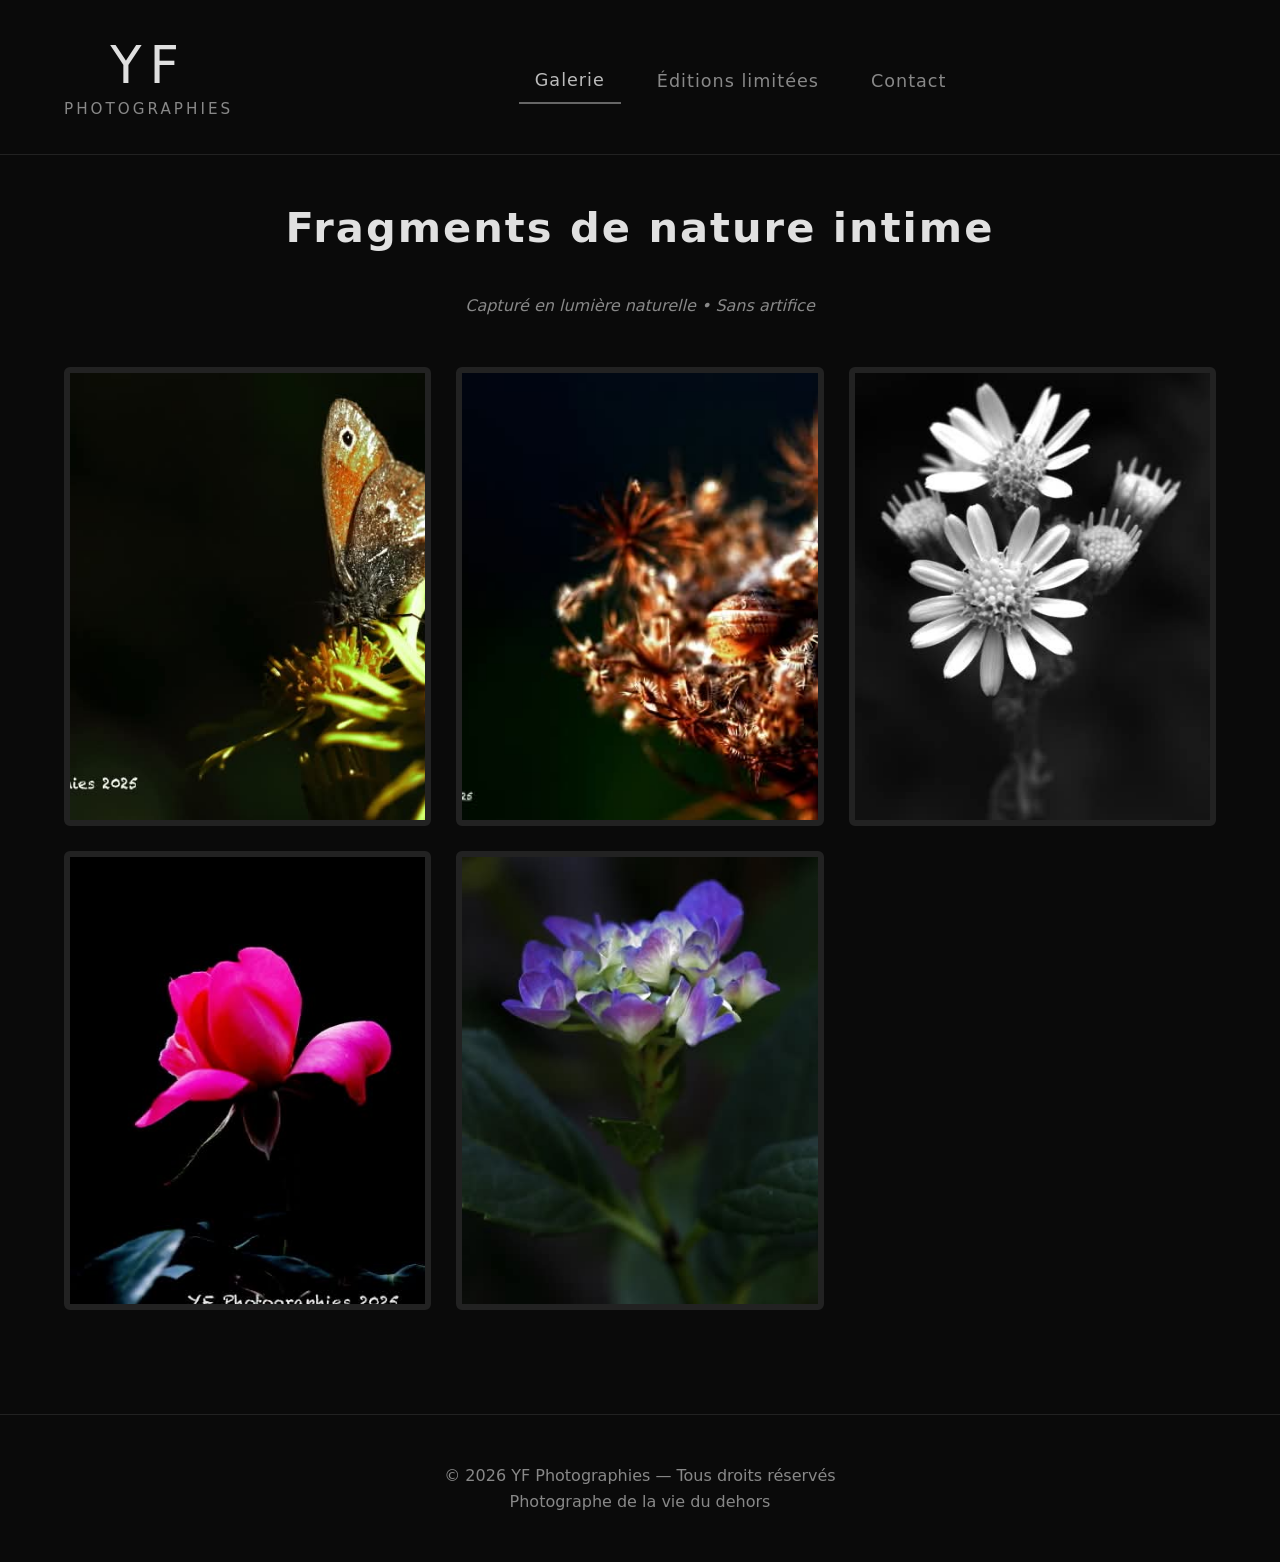
==== index_2.html @ 8306e8f3 "initial commit All files for a start" ====
<!DOCTYPE html>
<html lang="fr">
<head>
    <meta charset="UTF-8">
    <meta name="viewport" content="width=device-width, initial-scale=1.0">
    <title>YF Photographies — Fragments de nature intime</title>
    <style>
        :root {
            --bg: #0a0a0a;
            --text: #e0e0e0;
            --accent: #888888;
            --hover: #bbbbbb;
        }

        * { margin: 0; padding: 0; box-sizing: border-box; }
        body {
            background-color: var(--bg);
            color: var(--text);
            font-family: 'Segoe UI', system-ui, sans-serif;
            line-height: 1.6;
        }

        header {
            border-bottom: 1px solid #222;
            padding: 2.5rem 5% 2rem;
            position: sticky;
            top: 0;
            background: var(--bg);
            z-index: 100;
        }

         .header-content {
            max-width: 1200px;
            margin: 0 auto;
            display: flex;
            justify-content: space-between;
            align-items: center;
            flex-wrap: wrap;
            gap: 2rem;
        }

        .logo {
            text-align: center;
            text-decoration: none;
            color: inherit;
        }

        .logo-main {
            font-size: 3.2rem;
            font-weight: 300;
            letter-spacing: 8px;
            line-height: 1;
        }

        .logo-sub {
            font-size: 0.95rem;
            color: var(--accent);
            letter-spacing: 3px;
            margin-top: 6px;
        }

        nav {
            display: flex;
            justify-content: space-evenly;
            align-items: center;
            max-width: 1200px;
            margin: 0 auto;
            flex-wrap: wrap;
            gap: 20px;
        }

        .nav-link {
            color: var(--accent);
            text-decoration: none;
            font-size: 1.1rem;
            padding: 8px 16px;
            transition: all 0.3s ease;
            letter-spacing: 1px;
        }

        .nav-link:hover,
        .nav-link.active {
            color: var(--hover);
            border-bottom: 2px solid #666;
        }

        .logo {
            font-size: 1.8rem;
            letter-spacing: 3px;
            color: var(--text);
            text-decoration: none;
        }

        main {
            min-height: calc(100vh - 200px);
        }

        /* Pages */
        .page {
            display: none;
            padding: 40px 5%;
            max-width: 1400px;
            margin: 0 auto;
        }

        .page.active {
            display: block;
        }

        h1 {
            font-size: 2.6rem;
            text-align: center;
            margin-bottom: 2rem;
            letter-spacing: 2px;
        }

        .subtitle {
            text-align: center;
            color: var(--accent);
            font-style: italic;
            margin-bottom: 3rem;
        }

        /* Galerie */
        .gallery {
            display: grid;
            grid-template-columns: repeat(auto-fit, minmax(320px, 1fr));
            gap: 25px;
        }

        .photo {
            position: relative;
            overflow: hidden;
            aspect-ratio: 4 / 5;
            cursor: pointer;
            border: 6px solid #222;
            border-radius: 6px;
        }

        .photo img {
            width: 100%;
            height: 100%;
            object-fit: cover;
            transition: transform 0.4s ease;
        }

        .photo:hover img {
            transform: scale(1.06);
        }

        /* Lightbox */
        .lightbox {
            display: none;
            position: fixed;
            inset: 0;
            background: rgba(0,0,0,0.98);
            align-items: center;
            justify-content: center;
            z-index: 2000;
        }

        .lightbox-content {
            position: relative;
            max-width: 92%;
            max-height: 92vh;
        }

        .lightbox-content img {
            max-width: 100%;
            max-height: 92vh;
            box-shadow: 0 0 50px rgba(0,0,0,0.9);
        }

        .lightbox-close, .lightbox-prev, .lightbox-next {
            position: absolute;
            color: #ccc;
            font-size: 2.8rem;
            cursor: pointer;
            user-select: none;
        }

        .lightbox-close { top: -60px; right: 0; }
        .lightbox-prev { left: -70px; top: 50%; }
        .lightbox-next { right: -70px; top: 50%; }

        /* Éditions limitées */
        .edition-card {
            background: #111;
            border: 1px solid #333;
            padding: 25px;
            margin-bottom: 30px;
            max-width: 800px;
            margin-left: auto;
            margin-right: auto;
        }

        .price {
            font-size: 1.6rem;
            color: #aaa;
            margin: 15px 0;
        }

        /* Formulaire Contact */
        form {
            max-width: 700px;
            margin: 0 auto;
        }

        input, textarea {
            width: 100%;
            padding: 14px;
            margin-bottom: 20px;
            background: #111;
            border: 1px solid #444;
            color: var(--text);
            font-size: 1rem;
        }

        button {
            background: #222;
            color: var(--text);
            border: none;
            padding: 14px 40px;
            font-size: 1.1rem;
            cursor: pointer;
            transition: background 0.3s;
        }

        button:hover {
            background: #444;
        }

        footer {
            text-align: center;
            padding: 3rem 1rem;
            color: var(--accent);
            border-top: 1px solid #222;
            margin-top: 4rem;
        }
    </style>
</head>
<body>

    <header>
        <div class="header-content">
            <!-- Logo vertical -->
            <a href="#" class="logo" id="logo-link">
                <div class="logo-main">YF</div>
                <div class="logo-sub">PHOTOGRAPHIES</div>
            </a>

            <!-- Menu -->
            <nav>
                <a href="#" class="nav-link active" data-page="gallery">Galerie</a>
                <a href="#" class="nav-link" data-page="editions">Éditions limitées</a>
                <a href="#" class="nav-link" data-page="contact">Contact</a>
            </nav>
        </div>
        <!-- <nav>
            <a href="#" class="logo">YF</a>
            <a href="#" class="nav-link active" data-page="gallery">Galerie</a>
            <a href="#" class="nav-link" data-page="editions">Éditions limitées</a>
            <a href="#" class="nav-link" data-page="contact">Contact</a>
        </nav> -->
    </header>

    <main>
        <!-- ====================== PAGE GALERIE ====================== -->
        <div id="gallery" class="page active">
            <h1>Fragments de nature intime</h1>
            <p class="subtitle">Capturé en lumière naturelle • Sans artifice</p>
            
            <div class="gallery" id="gallery-container">
                <!-- Ajoute tes photos ici -->
                <!-- <div class="photo" data-src="https://via.placeholder.com/1200x1500/111/ddd?text=Fleur+bleue">
                    <img src="https://via.placeholder.com/800x1000/111/ddd?text=Fleur+bleue" alt="Fleur bleue">
                </div>
                <div class="photo" data-src="https://via.placeholder.com/1200x1500/111/ddd?text=Papillon">
                    <img src="https://via.placeholder.com/800x1000/111/ddd?text=Papillon" alt="Papillon">
                </div> -->
                <div class="photo" data-src="./assets/papillon.jpg">
                    <img src="./assets/papillon.jpg" alt="Papillon">
                </div>
                <div class="photo" data-src="./assets/escargot.jpg">
                    <img src="./assets/escargot.jpg" alt="escargot">
                </div>
                <div class="photo" data-src="./assets/fleur.jpg">
                    <img src="./assets/fleur.jpg" alt="fleur">
                </div>
                <div class="photo" data-src="./assets/rose.jpg">
                    <img src="./assets/rose.jpg" alt="rose">
                </div>
                <div class="photo" data-src="./assets/hortensia.jpg">
                    <img src="./assets/hortensia.jpg" alt="hortensia">
                </div>
                <!-- Tu peux en ajouter beaucoup plus -->
            </div>
        </div>

        <!-- ====================== PAGE ÉDITIONS LIMITÉES ====================== -->
        <div id="editions" class="page">
            <h1>Éditions limitées</h1>
            <p class="subtitle">Chaque tirage est numéroté, signé et accompagné d’un certificat d’authenticité</p>

            <div class="edition-card">
                <h2>Rose magenta</h2>
                <p>Tirage pigmentaire sur papier Hahnemühle Photo Rag 308g • Format 30×45 cm</p>
                <div class="price">150 €</div>
                <p>Édition limitée à 30 exemplaires</p>
            </div>

            <div class="edition-card">
                <h2>Papillon en clair-obscur</h2>
                <p>Tirage pigmentaire sur papier Canson Baryta • Format 40×60 cm</p>
                <div class="price">240 €</div>
                <p>Édition limitée à 20 exemplaires</p>
            </div>

            <div class="edition-card">
                <h2>escargot sur fleur</h2>
                <p>Tirage pigmentaire sur papier Canson Baryta • Format 40×60 cm</p>
                <div class="price">250 €</div>
                <p>Édition limitée à 20 exemplaires</p>
            </div>

            <!-- Ajoute d'autres cartes selon tes photos -->
        </div>

        <!-- ====================== PAGE CONTACT ====================== -->
        <div id="contact" class="page">
            <h1>Contact</h1>
            <p class="subtitle">Pour toute demande de tirage, renseignement ou collaboration</p>

            <form id="contact-form">
                <input type="text" placeholder="Votre nom" required>
                <input type="email" placeholder="Votre email" required>
                <textarea rows="6" placeholder="Votre message..."></textarea>
                <button type="submit">Envoyer le message</button>
            </form>

            <p style="text-align:center; margin-top: 3rem; color:#666;">
                Ou par email : <strong>contact@yfphotographies.fr</strong><br>
                <!-- (à remplacer par ton vrai email) -->
            </p>
        </div>
    </main>

    <!-- Lightbox -->
    <div class="lightbox" id="lightbox">
        <div class="lightbox-content">
            <span class="lightbox-close">&times;</span>
            <span class="lightbox-prev">&#10094;</span>
            <img id="lightbox-img" src="" alt="">
            <span class="lightbox-next">&#10095;</span>
        </div>
    </div>

    <footer>
        © 2026 YF Photographies — Tous droits réservés<br>
        Photographe de la vie du dehors
    </footer>

    <script>
        // Navigation entre pages
        const navLinks = document.querySelectorAll('.nav-link');
        const pages = document.querySelectorAll('.page');

        navLinks.forEach(link => {
            link.addEventListener('click', (e) => {
                e.preventDefault();
                
                // Retirer active sur tous
                navLinks.forEach(l => l.classList.remove('active'));
                pages.forEach(p => p.classList.remove('active'));
                
                // Activer le bon
                link.classList.add('active');
                const pageId = link.getAttribute('data-page');
                document.getElementById(pageId).classList.add('active');
            });
        });

        // Lightbox
        const lightbox = document.getElementById('lightbox');
        const lightboxImg = document.getElementById('lightbox-img');
        const closeBtn = document.querySelector('.lightbox-close');
        const prevBtn = document.querySelector('.lightbox-prev');
        const nextBtn = document.querySelector('.lightbox-next');
        let currentIndex = 0;
        let currentPhotos = [];

        function openLightbox(index, photos) {
            currentPhotos = photos;
            currentIndex = index;
            lightboxImg.src = currentPhotos[index].dataset.src;
            lightbox.style.display = 'flex';
            document.body.style.overflow = 'hidden';
        }

        function closeLightbox() {
            lightbox.style.display = 'none';
            document.body.style.overflow = 'visible';
        }

        function showPrev() {
            currentIndex = (currentIndex - 1 + currentPhotos.length) % currentPhotos.length;
            lightboxImg.src = currentPhotos[currentIndex].dataset.src;
        }

        function showNext() {
            currentIndex = (currentIndex + 1) % currentPhotos.length;
            lightboxImg.src = currentPhotos[currentIndex].dataset.src;
        }

        // Initialiser la galerie
        const galleryPhotos = document.querySelectorAll('#gallery-container .photo');
        galleryPhotos.forEach((photo, index) => {
            photo.addEventListener('click', () => {
                openLightbox(index, galleryPhotos);
            });
        });

        // Fermer lightbox
        closeBtn.addEventListener('click', closeLightbox);
        prevBtn.addEventListener('click', showPrev);
        nextBtn.addEventListener('click', showNext);

        lightbox.addEventListener('click', (e) => {
            if (e.target === lightbox) closeLightbox();
        });

        document.addEventListener('keydown', (e) => {
            if (lightbox.style.display === 'flex') {
                if (e.key === 'Escape') closeLightbox();
                if (e.key === 'ArrowLeft') showPrev();
                if (e.key === 'ArrowRight') showNext();
            }
        });

        // Formulaire (simulation)
        document.getElementById('contact-form').addEventListener('submit', (e) => {
            e.preventDefault();
            alert("Merci ! Votre message a bien été envoyé (simulation).");
            e.target.reset();
        });
    </script>
</body>
</html>
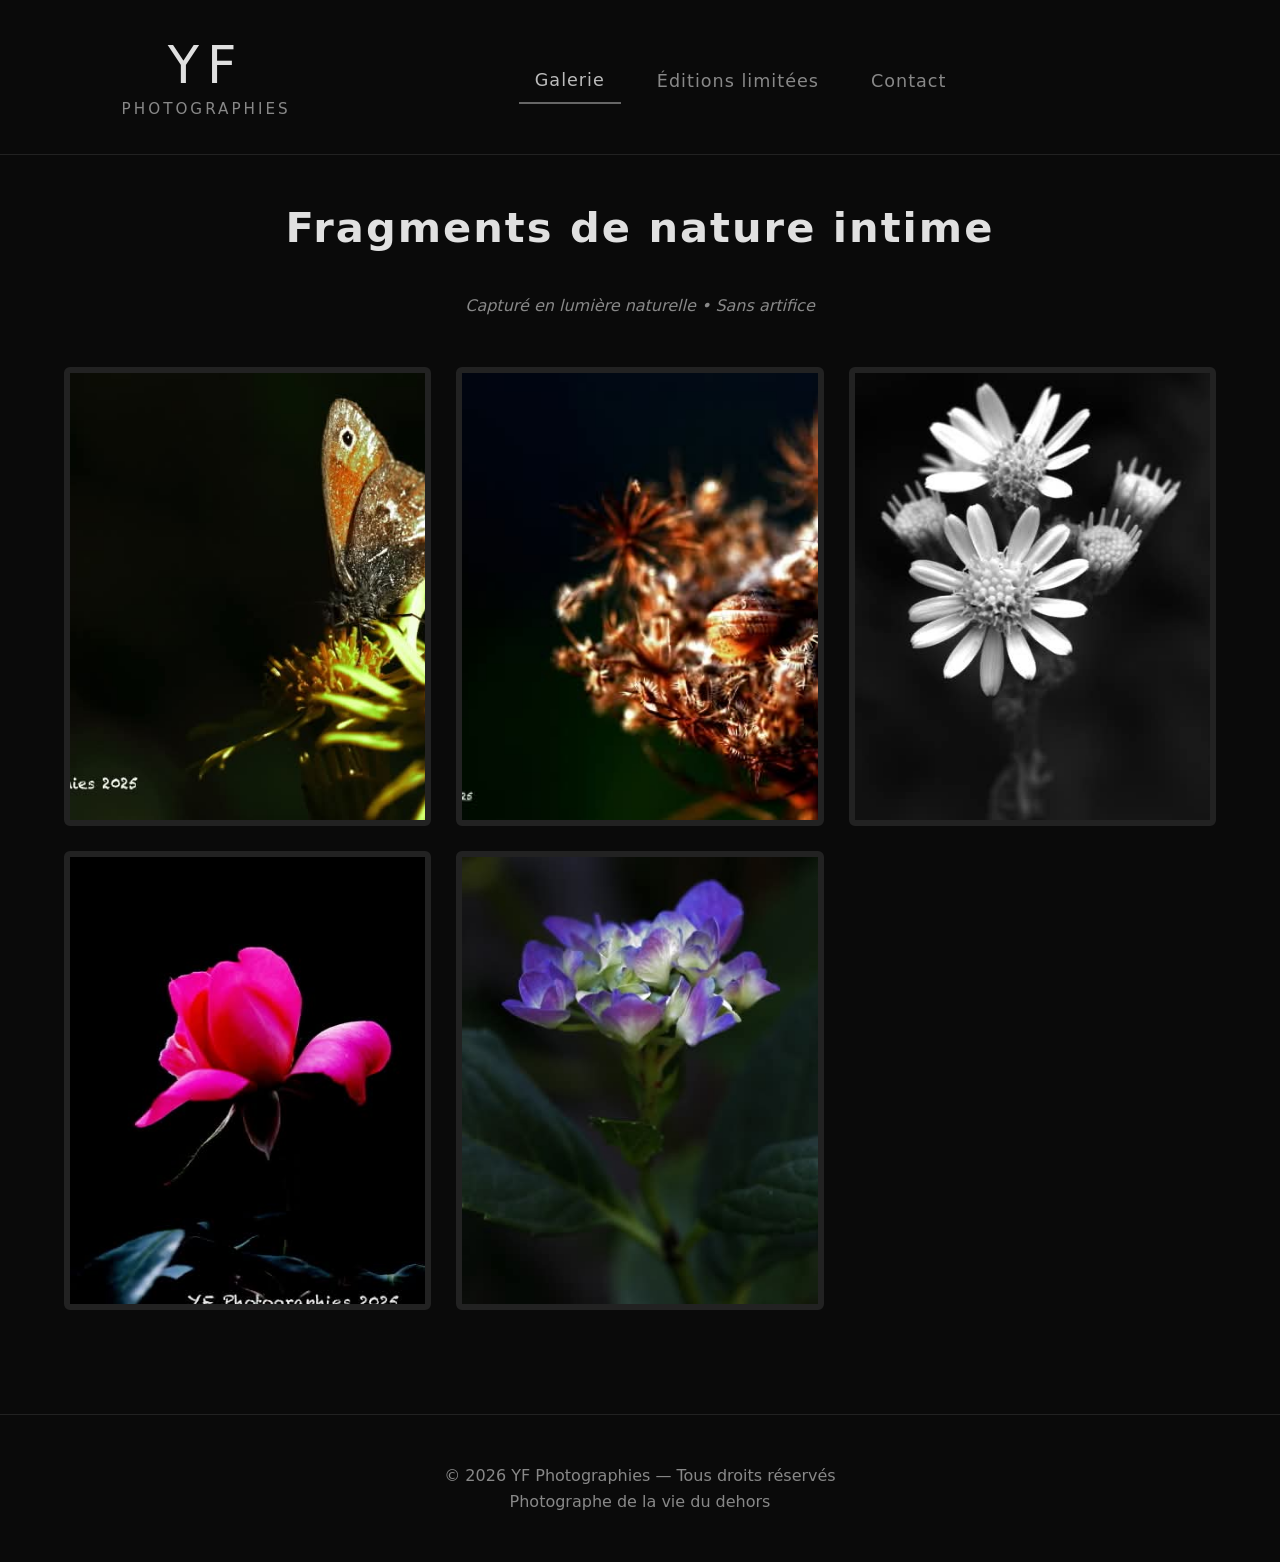
==== commit 42ccb4db: "Update index_2.html second try" ====
--- a/index_2.html
+++ b/index_2.html
@@ -5,14 +5,19 @@
     <meta name="viewport" content="width=device-width, initial-scale=1.0">
     <title>YF Photographies — Fragments de nature intime</title>
     <style>
-        :root {
+        :root 
+        {
             --bg: #0a0a0a;
             --text: #e0e0e0;
             --accent: #888888;
             --hover: #bbbbbb;
         }
 
-        * { margin: 0; padding: 0; box-sizing: border-box; }
+        *
+        {
+            margin: 0; padding: 0; box-sizing: border-box
+        }
+
         body {
             background-color: var(--bg);
             color: var(--text);
@@ -20,24 +25,113 @@
             line-height: 1.6;
         }
 
-        header {
+        header
+        {
             border-bottom: 1px solid #222;
             padding: 2.5rem 5% 2rem;
             position: sticky;
             top: 0;
             background: var(--bg);
             z-index: 100;
-        }
-
-         .header-content {
-            max-width: 1200px;
-            margin: 0 auto;
-            display: flex;
-            justify-content: space-between;
-            align-items: center;
-            flex-wrap: wrap;
-            gap: 2rem;
-        }
+            transition: all 0.4s ease;
+        }
+
+        /* Version réduite (au scroll) */
+        header.shrink
+        {
+            padding: 1.1rem 0 1rem 0;
+        }
+
+        header.shrink .logo-main
+        {
+        font-size: 2.1rem;                /* Réduction du logo */
+        letter-spacing: 5px;
+        }
+
+        header.shrink .logo-sub
+        {
+        font-size: 0.8rem;
+        margin-top: 3px;
+        }
+
+        header.shrink .nav-link
+        {
+        padding: 10px 16px;
+        font-size: 1rem;
+        }
+
+        /* .header-content
+        {
+        max-width: 1200px;
+        margin: 0 auto;
+        display: flex;
+        justify-content: space-between;
+        align-items: center;
+        flex-wrap: wrap;
+        gap: 2rem;
+        } */
+
+        .header-content {
+    max-width: 1200px;
+    margin: 0 auto;
+    padding: 0 5%;
+    display: flex;
+    flex-direction: column;
+    align-items: center;
+    gap: 2rem;
+}
+
+/* Version Desktop */
+@media (min-width: 769px) {
+    .header-content {
+        flex-direction: row;
+        justify-content: space-between;
+        padding: 0 5%;
+    }
+}
+
+/* Version Mobile - plus compacte et accessible */
+@media (max-width: 768px) {
+    header {
+        padding: 2rem 0 1.8rem 0;
+    }
+
+    .logo-main {
+        font-size: 2.65rem;
+        letter-spacing: 7px;
+    }
+
+    .logo-sub {
+        font-size: 0.9rem;
+        letter-spacing: 3.5px;
+        margin-top: 5px;
+    }
+
+    nav {
+        display: flex;
+        flex-wrap: wrap;
+        justify-content: center;
+        gap: 0.8rem;
+        width: 100%;
+        max-width: 380px;
+    }
+
+    .nav-link {
+        padding: 14px 22px !important;     /* ≈ 48px de hauteur */
+        font-size: 1.05rem;
+        min-width: 110px;                  /* bonne largeur de touche */
+        text-align: center;
+        border-radius: 4px;
+        transition: all 0.3s ease;
+    }
+
+    .nav-link:hover,
+    .nav-link.active {
+        background-color: #1a1a1a;
+        border-bottom: none;               /* on enlève le underline sur mobile */
+    }
+}
+
 
         .logo {
             text-align: center;
@@ -50,6 +144,7 @@
             font-weight: 300;
             letter-spacing: 8px;
             line-height: 1;
+            transition: all 0.4s ease;
         }
 
         .logo-sub {
@@ -443,6 +538,27 @@
             alert("Merci ! Votre message a bien été envoyé (simulation).");
             e.target.reset();
         });
+
+        // === HEADER SHRINK ON SCROLL ===
+const header = document.querySelector('header');
+let lastScrollY = window.scrollY;
+
+function handleScroll() {
+    const currentScrollY = window.scrollY;
+
+    if (currentScrollY > 80 && currentScrollY > lastScrollY) {
+        // On descend → on réduit le header
+        header.classList.add('shrink');
+    } else if (currentScrollY < lastScrollY) {
+        // On remonte → on restaure
+        header.classList.remove('shrink');
+    }
+
+    lastScrollY = currentScrollY;
+}
+
+// Lancer l'écoute du scroll
+window.addEventListener('scroll', handleScroll);
     </script>
 </body>
-</html>+</html>
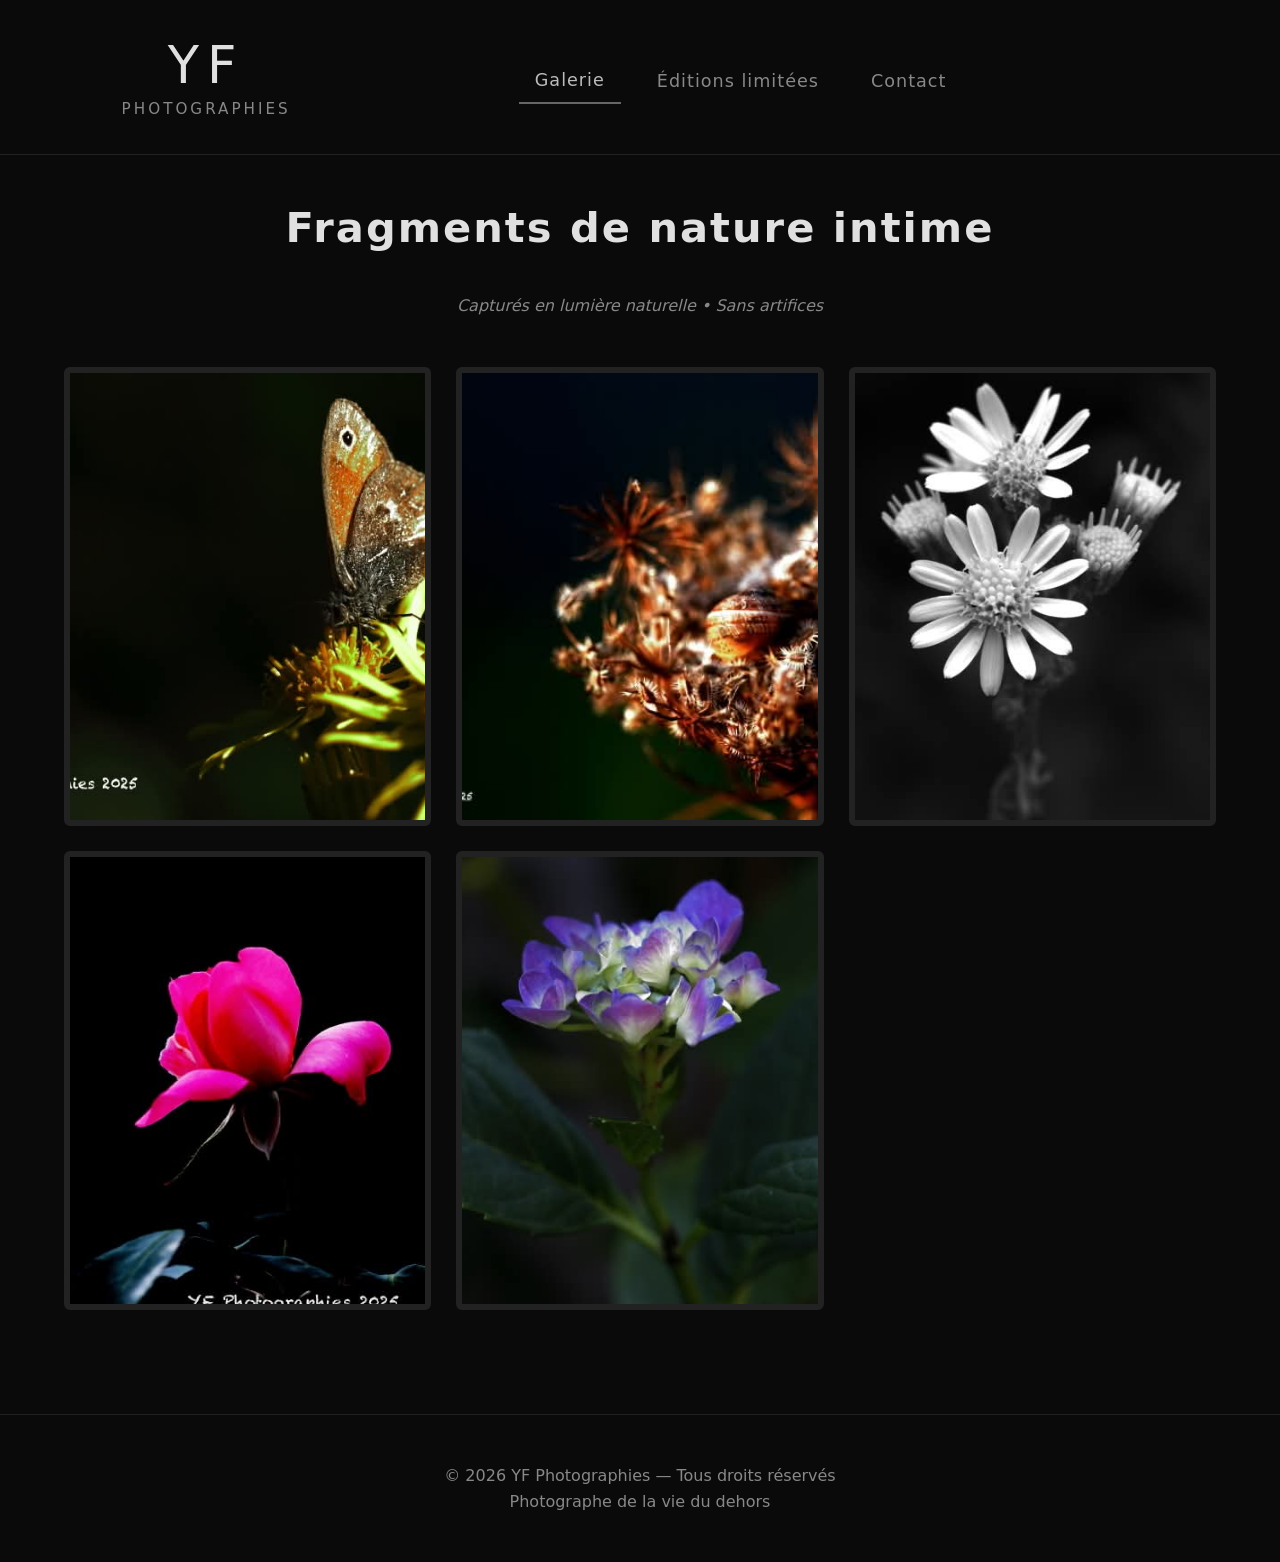
==== commit 0932e3a5: "Update index_2.html Modifying description text" ====
--- a/index_2.html
+++ b/index_2.html
@@ -3,7 +3,14 @@
 <head>
     <meta charset="UTF-8">
     <meta name="viewport" content="width=device-width, initial-scale=1.0">
-    <title>YF Photographies — Fragments de nature intime</title>
+    
+    <!-- SEO -->
+     <meta name="description" content="Fragments de nature intime — Photographies macro en clair-obscur">
+    <meta property="og:title" content="YF Photographies">
+    <meta property="og:description" content="Fragments de nature intime">
+    <meta property="og:image" content="https://7dan2.github.io/YFPhotographies/assets/papillon.jpg">
+    
+    <title>YF Photographies | Fragments de nature intime</title>
     <style>
         :root 
         {
@@ -363,16 +370,10 @@
         <!-- ====================== PAGE GALERIE ====================== -->
         <div id="gallery" class="page active">
             <h1>Fragments de nature intime</h1>
-            <p class="subtitle">Capturé en lumière naturelle • Sans artifice</p>
+            <p class="subtitle">Capturés en lumière naturelle • Sans artifices</p>
             
             <div class="gallery" id="gallery-container">
-                <!-- Ajoute tes photos ici -->
-                <!-- <div class="photo" data-src="https://via.placeholder.com/1200x1500/111/ddd?text=Fleur+bleue">
-                    <img src="https://via.placeholder.com/800x1000/111/ddd?text=Fleur+bleue" alt="Fleur bleue">
-                </div>
-                <div class="photo" data-src="https://via.placeholder.com/1200x1500/111/ddd?text=Papillon">
-                    <img src="https://via.placeholder.com/800x1000/111/ddd?text=Papillon" alt="Papillon">
-                </div> -->
+                
                 <div class="photo" data-src="./assets/papillon.jpg">
                     <img src="./assets/papillon.jpg" alt="Papillon">
                 </div>
@@ -388,7 +389,7 @@
                 <div class="photo" data-src="./assets/hortensia.jpg">
                     <img src="./assets/hortensia.jpg" alt="hortensia">
                 </div>
-                <!-- Tu peux en ajouter beaucoup plus -->
+            
             </div>
         </div>
 
@@ -418,7 +419,6 @@
                 <p>Édition limitée à 20 exemplaires</p>
             </div>
 
-            <!-- Ajoute d'autres cartes selon tes photos -->
         </div>
 
         <!-- ====================== PAGE CONTACT ====================== -->
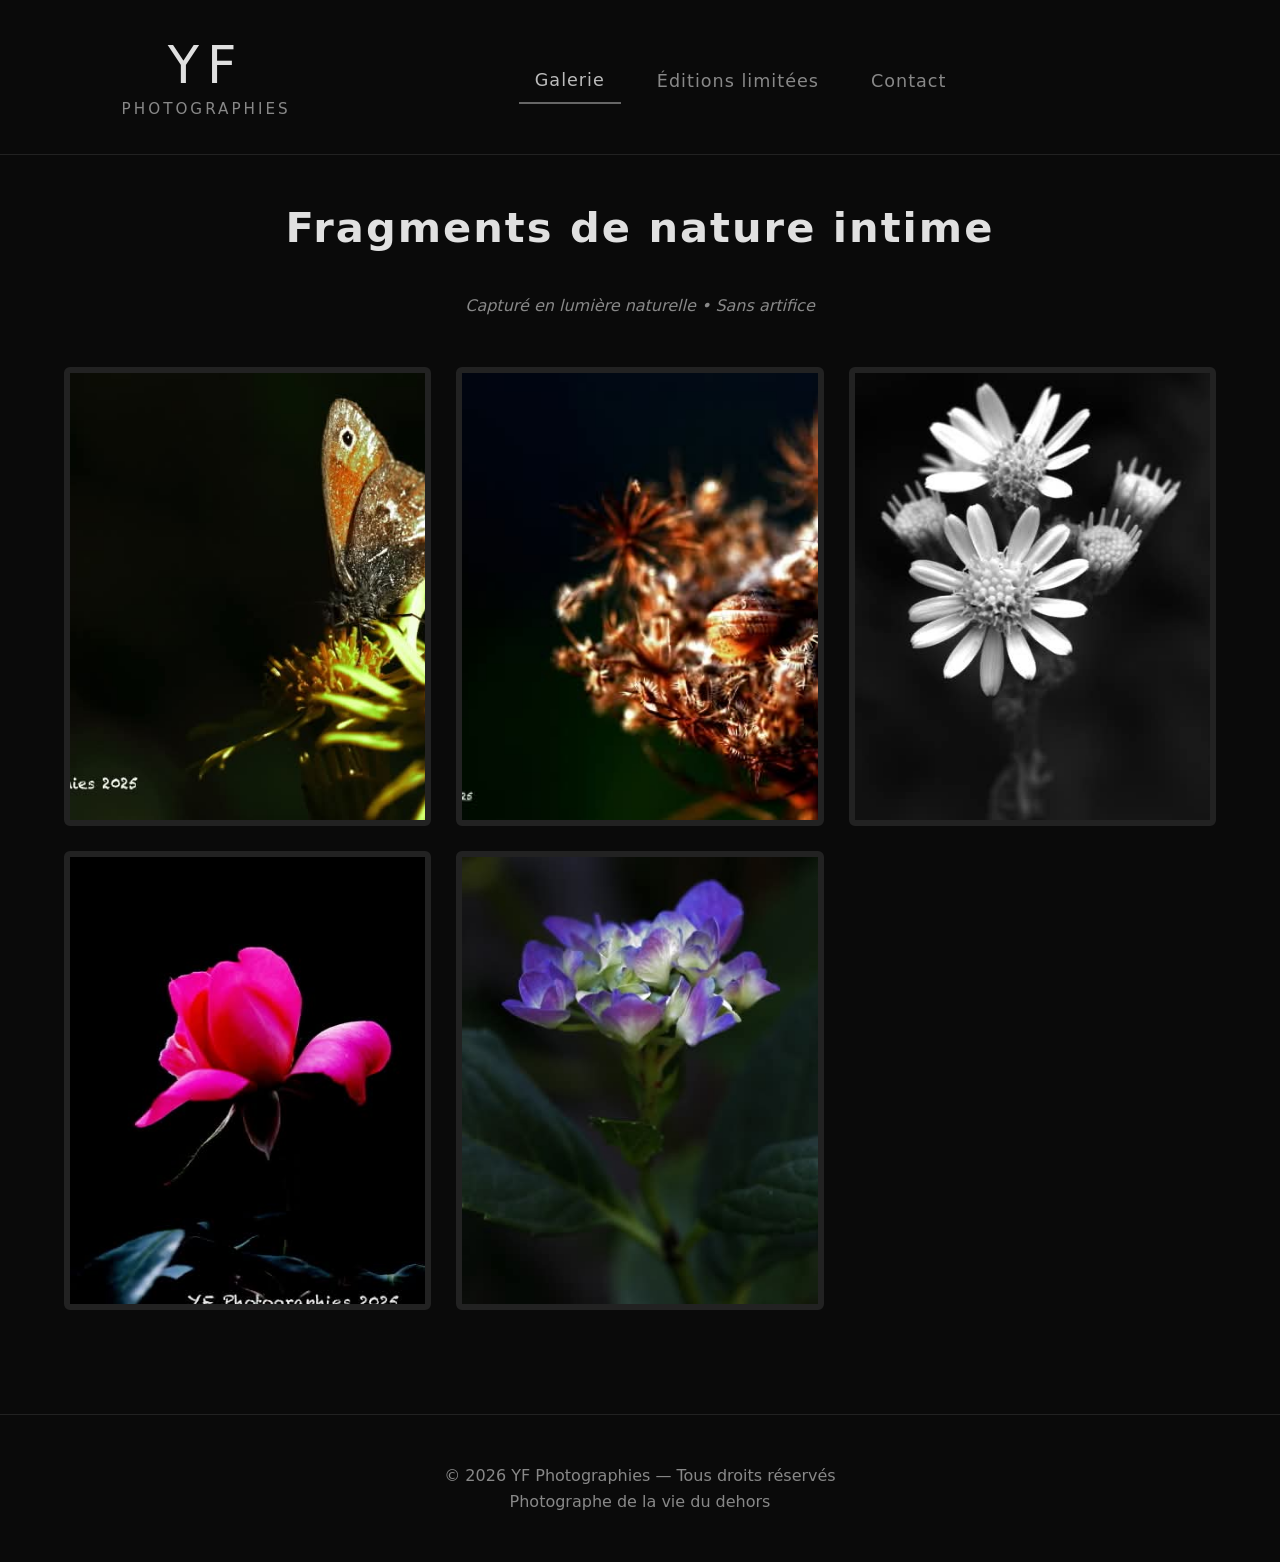
==== commit 6f6be9a3: "Update index_2.html Refactoring sell division" ====
--- a/index_2.html
+++ b/index_2.html
@@ -11,6 +11,8 @@
     <meta property="og:image" content="https://7dan2.github.io/YFPhotographies/assets/papillon.jpg">
     
     <title>YF Photographies | Fragments de nature intime</title>
+    <link rel="icon" type="image/x-icon" href="/images/favicon.ico">
+    
     <style>
         :root 
         {
@@ -31,6 +33,101 @@
             font-family: 'Segoe UI', system-ui, sans-serif;
             line-height: 1.6;
         }
+
+/* Éditions limitées - Grille visuelle */
+.editions-grid {
+    display: grid;
+    grid-template-columns: repeat(auto-fit, minmax(340px, 1fr));
+    gap: 40px 30px;
+    max-width: 1400px;
+    margin: 0 auto;
+    padding: 0 5%;
+}
+
+.edition-card {
+    background: #111;
+    border: 1px solid #333;
+    border-radius: 8px;
+    overflow: hidden;
+    transition: transform 0.3s ease, box-shadow 0.3s ease;
+}
+
+.edition-card:hover {
+    transform: translateY(-8px);
+    box-shadow: 0 20px 40px rgba(0, 0, 0, 0.6);
+}
+
+.edition-card img {
+    width: 100%;
+    height: 280px;
+    object-fit: cover;
+    display: block;
+}
+
+.edition-info {
+    padding: 24px;
+}
+
+.edition-info h3 {
+    margin-bottom: 12px;
+    font-size: 1.35rem;
+    color: #ddd;
+}
+
+.edition-info p {
+    color: #aaa;
+    line-height: 1.6;
+    margin-bottom: 20px;
+    font-size: 0.98rem;
+}
+
+.price-container {
+    display: flex;
+    flex-direction: column;
+    gap: 8px;
+    margin-bottom: 20px;
+}
+
+.price {
+    font-size: 1.45rem;
+    color: #ccc;
+}
+
+.price small {
+    font-size: 0.95rem;
+    color: #777;
+}
+
+.btn {
+    display: block;
+    width: 100%;
+    padding: 14px;
+    background: #222;
+    color: #eee;
+    text-align: center;
+    text-decoration: none;
+    border-radius: 4px;
+    font-size: 1.02rem;
+    transition: all 0.3s ease;
+}
+
+.btn:hover {
+    background: #444;
+    color: white;
+}
+
+/* Responsive mobile */
+@media (max-width: 600px) {
+    .editions-grid {
+        grid-template-columns: 1fr;
+        gap: 35px;
+    }
+    
+    .edition-card img {
+        height: 240px;
+    }
+}
+
 
         header
         {
@@ -370,10 +467,16 @@
         <!-- ====================== PAGE GALERIE ====================== -->
         <div id="gallery" class="page active">
             <h1>Fragments de nature intime</h1>
-            <p class="subtitle">Capturés en lumière naturelle • Sans artifices</p>
+            <p class="subtitle">Capturé en lumière naturelle • Sans artifice</p>
             
             <div class="gallery" id="gallery-container">
-                
+                <!-- Ajoute tes photos ici -->
+                <!-- <div class="photo" data-src="https://via.placeholder.com/1200x1500/111/ddd?text=Fleur+bleue">
+                    <img src="https://via.placeholder.com/800x1000/111/ddd?text=Fleur+bleue" alt="Fleur bleue">
+                </div>
+                <div class="photo" data-src="https://via.placeholder.com/1200x1500/111/ddd?text=Papillon">
+                    <img src="https://via.placeholder.com/800x1000/111/ddd?text=Papillon" alt="Papillon">
+                </div> -->
                 <div class="photo" data-src="./assets/papillon.jpg">
                     <img src="./assets/papillon.jpg" alt="Papillon">
                 </div>
@@ -389,43 +492,140 @@
                 <div class="photo" data-src="./assets/hortensia.jpg">
                     <img src="./assets/hortensia.jpg" alt="hortensia">
                 </div>
-            
+                <!-- Tu peux en ajouter beaucoup plus -->
             </div>
         </div>
 
         <!-- ====================== PAGE ÉDITIONS LIMITÉES ====================== -->
-        <div id="editions" class="page">
-            <h1>Éditions limitées</h1>
-            <p class="subtitle">Chaque tirage est numéroté, signé et accompagné d’un certificat d’authenticité</p>
-
-            <div class="edition-card">
-                <h2>Rose magenta</h2>
-                <p>Tirage pigmentaire sur papier Hahnemühle Photo Rag 308g • Format 30×45 cm</p>
-                <div class="price">150 €</div>
-                <p>Édition limitée à 30 exemplaires</p>
-            </div>
-
-            <div class="edition-card">
-                <h2>Papillon en clair-obscur</h2>
-                <p>Tirage pigmentaire sur papier Canson Baryta • Format 40×60 cm</p>
-                <div class="price">240 €</div>
-                <p>Édition limitée à 20 exemplaires</p>
-            </div>
-
-            <div class="edition-card">
-                <h2>escargot sur fleur</h2>
-                <p>Tirage pigmentaire sur papier Canson Baryta • Format 40×60 cm</p>
-                <div class="price">250 €</div>
-                <p>Édition limitée à 20 exemplaires</p>
-            </div>
-
-        </div>
+    <div id="editions" class="gallery-page page">
+
+    <h1>Éditions limitées</h1>
+    
+    <p class="subtitle">Fragments de nature intime</p>
+
+    <p style="max-width: 680px; margin: 40px auto 60px auto; text-align: center; color: #ccc; line-height: 1.8;">
+        Ces images sont nées d’un dialogue intime avec la nature. 
+        Capturées en lumière naturelle, elles révèlent la fragilité et la beauté discrète 
+        du vivant minuscule. Chaque tirage est une édition limitée, signée et numérotée.
+    </p>
+
+    <div class="editions-grid" id="editions-grid">
+        <!-- Les fiches seront générées ici par JS ou en dur -->
+        <!-- 1. Papillon sur fleur -->
+<div class="edition-card">
+    <img src="./assets/papillon.jpg" alt="Papillon sur fleur">
+    <div class="edition-info">
+        <h3>Papillon fugitif</h3>
+        <p>40 × 60 cm • Tirage pigmentaire sur Hahnemühle Photo Rag 308 g</p>
+        
+        <div class="price-container">
+            <div class="price">Tirage seul — 225 €</div>
+            <div class="price">Avec cadre caisse américaine noire mate — 395 €</div>
+        </div>
+        
+        <p style="font-size: 0.9rem; color: #777; margin-top: 10px;">
+            Édition limitée à 20 exemplaires • Certificat d’authenticité inclus
+        </p>
+        
+        <a href="#" class="btn nav-link" data-page="contact">Je suis intérressé</a>
+    </div>
+</div>
+
+<!-- 2. Escargot sur fleur de carotte sauvage -->
+<div class="edition-card">
+    <img src="./assets/escargot.jpg" alt="Escargot sur fleur de carotte sauvage">
+    <div class="edition-info">
+        <h3>Refuge d’étoiles sèches</h3>
+        <p>40 × 60 cm • Tirage pigmentaire sur Hahnemühle Photo Rag 308 g</p>
+        
+        <div class="price-container">
+            <div class="price">Tirage seul — 225 €</div>
+            <div class="price">Avec cadre caisse américaine noire mate — 395 €</div>
+        </div>
+        
+        <p style="font-size: 0.9rem; color: #777; margin-top: 10px;">
+            Édition limitée à 20 exemplaires • Certificat d’authenticité inclus
+        </p>
+        
+        <a href="#" class="btn nav-link" data-page="contact">Je suis intérressé</a>
+    </div>
+</div>
+
+<!-- 3. Rose magenta -->
+<div class="edition-card">
+    <img src="./assets/rose.jpg" alt="Rose magenta">
+    <div class="edition-info">
+        <h3>Éclosion silencieuse</h3>
+        <p>30 × 45 cm • Tirage pigmentaire sur Hahnemühle Photo Rag 308 g</p>
+        
+        <div class="price-container">
+            <div class="price">Tirage seul — 135 €</div>
+            <div class="price">Avec cadre caisse américaine noire mate — 285 €</div>
+        </div>
+        
+        <p style="font-size: 0.9rem; color: #777; margin-top: 10px;">
+            Édition limitée à 30 exemplaires • Certificat d’authenticité inclus
+        </p>
+        
+        <a href="#" class="btn nav-link" data-page="contact">Je suis intérressé</a>
+    </div>
+</div>
+
+<!-- 4. Petites fleurs (hortensia) -->
+<div class="edition-card">
+    <img src="./assets/fleur.jpg" alt="Petites fleurs">
+    <div class="edition-info">
+        <h3>Dégradé crépusculaire</h3>
+        <p>30 × 45 cm • Tirage pigmentaire sur Hahnemühle Photo Rag 308 g</p>
+        
+        <div class="price-container">
+            <div class="price">Tirage seul — 135 €</div>
+            <div class="price">Avec cadre caisse américaine noire mate — 285 €</div>
+        </div>
+        
+        <p style="font-size: 0.9rem; color: #777; margin-top: 10px;">
+            Édition limitée à 30 exemplaires • Certificat d’authenticité inclus
+        </p>
+        
+        <a href="#" class="btn nav-link" data-page="contact">Je suis intérressé</a>
+    </div>
+</div>
+
+<!-- 5. Fleur blanche -->
+<div class="edition-card">
+    <img src="./assets/hortensia.jpg" alt="Fleur blanche">
+    <div class="edition-info">
+        <h3>Pureté fragile</h3>
+        <p>30 × 45 cm • Tirage pigmentaire sur Hahnemühle Photo Rag 308 g</p>
+        
+        <div class="price-container">
+            <div class="price">Tirage seul — 135 €</div>
+            <div class="price">Avec cadre caisse américaine noire mate — 285 €</div>
+        </div>
+        
+        <p style="font-size: 0.9rem; color: #777; margin-top: 10px;">
+            Édition limitée à 30 exemplaires • Certificat d’authenticité inclus
+        </p>
+        
+        <a href="#" class="btn nav-link" data-page="contact">Je suis intérressé</a>
+    </div>
+</div>
+    </div>
+
+    </div>
+    
+
+
+        
 
         <!-- ====================== PAGE CONTACT ====================== -->
         <div id="contact" class="page">
             <h1>Contact</h1>
             <p class="subtitle">Pour toute demande de tirage, renseignement ou collaboration</p>
-
+            <p style="text-align: center; color: #bbb; margin-bottom: 40px; font-size: 1.05rem;">
+    Dites-moi quelle photographie vous intéresse.<br>
+    Je vous répondrai avec plaisir et dans les meilleurs délais.
+</p>
             <form id="contact-form">
                 <input type="text" placeholder="Votre nom" required>
                 <input type="email" placeholder="Votre email" required>
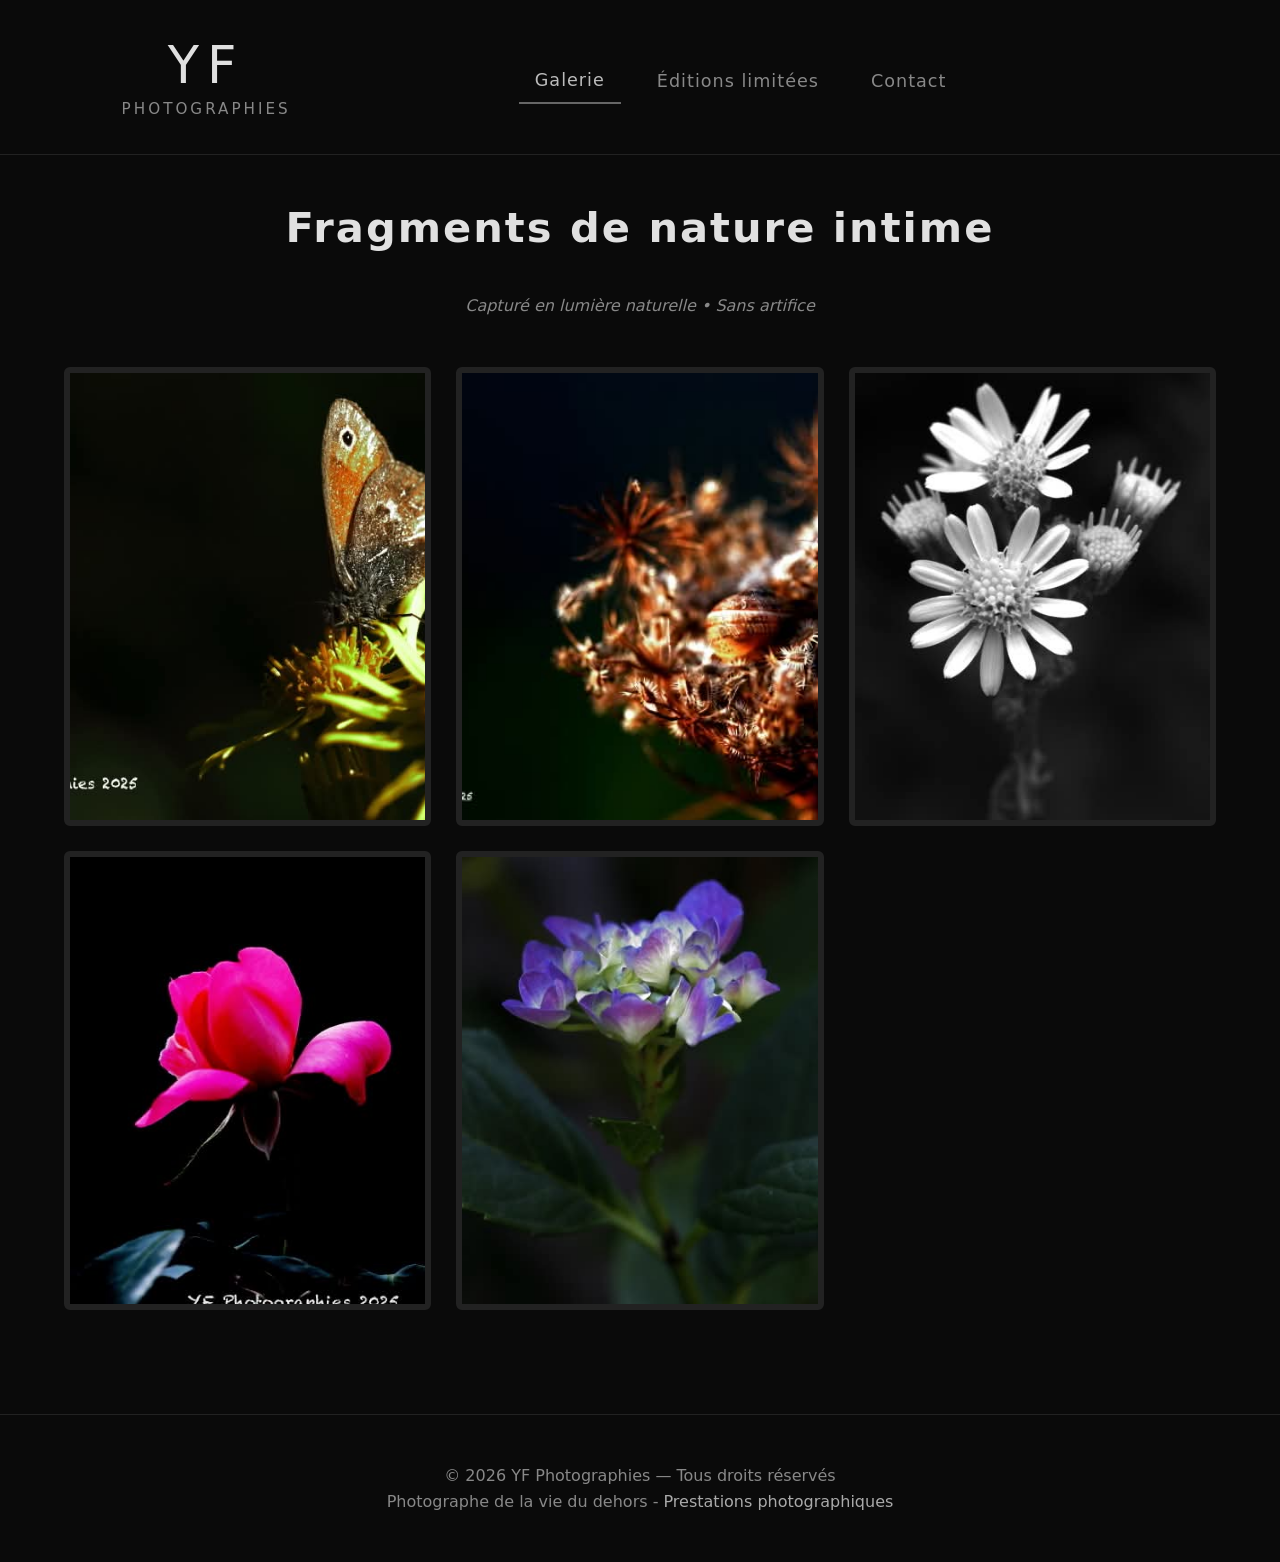
==== commit 16b6d437: "Adding link to prestations page" ====
--- a/index_2.html
+++ b/index_2.html
@@ -10,8 +10,8 @@
     <meta property="og:description" content="Fragments de nature intime">
     <meta property="og:image" content="https://7dan2.github.io/YFPhotographies/assets/papillon.jpg">
     
-    <title>YF Photographies | Fragments de nature intime</title>
-    <link rel="icon" type="image/x-icon" href="/images/favicon.ico">
+    <title> Photographies | Fragments de nature intime</title>
+    <link rel="icon" type="image/x-icon" href="">
     
     <style>
         :root 
@@ -652,7 +652,7 @@
 
     <footer>
         © 2026 YF Photographies — Tous droits réservés<br>
-        Photographe de la vie du dehors
+        Photographe de la vie du dehors - <a href="./prestations.html" target="_blank" style="color: #aaa; text-decoration: none">Prestations photographiques</a>
     </footer>
 
     <script>
@@ -761,4 +761,4 @@
 window.addEventListener('scroll', handleScroll);
     </script>
 </body>
-</html>
+</html>
